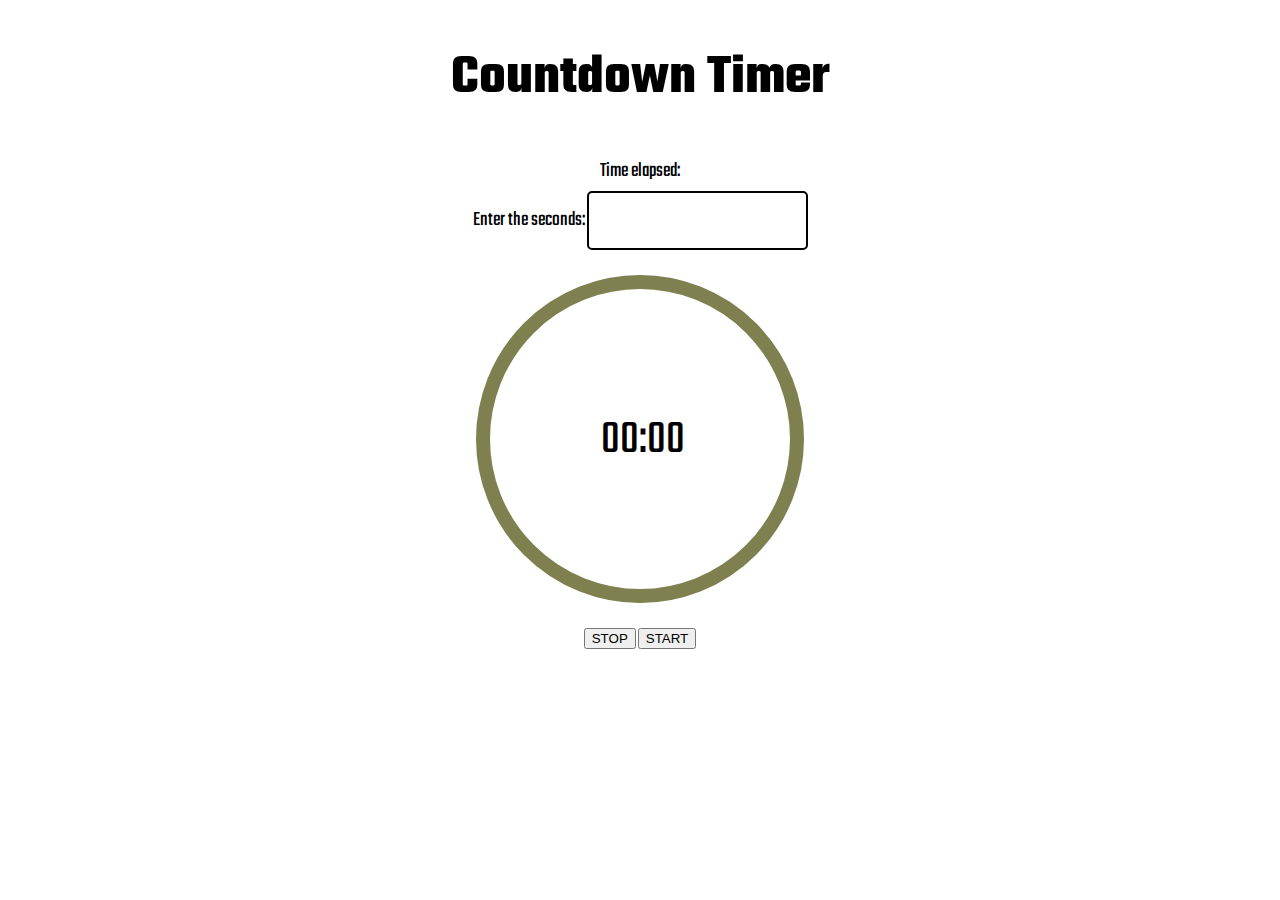
==== workshop/exercise-2-mini-boss/index.html @ 889034be "countown timer part 1" ====
<!DOCTYPE html>
<html lang="en">
  <head>
    <meta charset="UTF-8" />
    <meta name="viewport" content="width=device-width, initial-scale=1.0" />
    <meta http-equiv="X-UA-Compatible" content="ie=edge" />
    <title>Countdown Timer</title>
    <link
      href="https://fonts.googleapis.com/css?family=Teko&display=swap"
      rel="stylesheet"
    />
    <link rel="stylesheet" type="text/css" href="./styles.css" />
  </head>
  <body>
    <h1 class="title">Countdown Timer</h1>
    <div class="container">
        <section class="current-time">
            <p class="current-time__text">Time elapsed:<span id="timer"></span></p>
        </section class="current-time">
        <section class="time-selection">
                <label class="time-selection__label" for="seconds-input">Enter the seconds:</label>
                <input class="time-selection__input" name="seconds-input" id="seconds-input" type="number" pattern="[0-9]+" required/>
        </section>
        <section class="clock-wrapper">
            <div class="clock">
                <span class="clock__time"></span>
            </div>
        </section>
        <section class="user-controller">
            <button class="user-controller_stop" type="button">STOP</button>
            <button class="user-controller_start" type="button">START</button>
        </section>
    </div>
    <script src="./script.js"></script>
  </body>
</html>
---- workshop/exercise-2-mini-boss/styles.css ----
body,
p {
  margin: 0;
  font-family: "Teko", sans-serif;
  font-size: 1em;
}

.title {
  font-size: 3.5em;
  text-align: center;
  opacity: 1;
  animation: flicker 1s ease-in-out 5;
}

@keyframes flicker {
  50% {
    opacity: 0;
    color: rgb(128, 128, 8);
  }
}

.container {
  margin: 0 60px;
  display: grid;
  grid-template-rows: 1fr;
  justify-items: center;
  grid-gap: 5px;
}
/*---CURRENT TIME---*/
.current-time__text {
  font-size: 1.3em;
}

/*---TIME INPUT---*/
.time-selection__input {
  padding: 20px;
  border: 2px solid black;
  border-radius: 5px;
}

.time-selection__label {
  margin: 0;
  font-size: 1.3em;
}

/*---CLOCK---*/

.clock {
  margin: 20px;
  width: 300px;
  height: 300px;
  border-radius: 50%;
  border: 14px solid #7f804f;
  position: relative;
}

.clock__time {
  font-size: 3em;
  position: absolute;
  top: 39%;
  left: 37%;
}
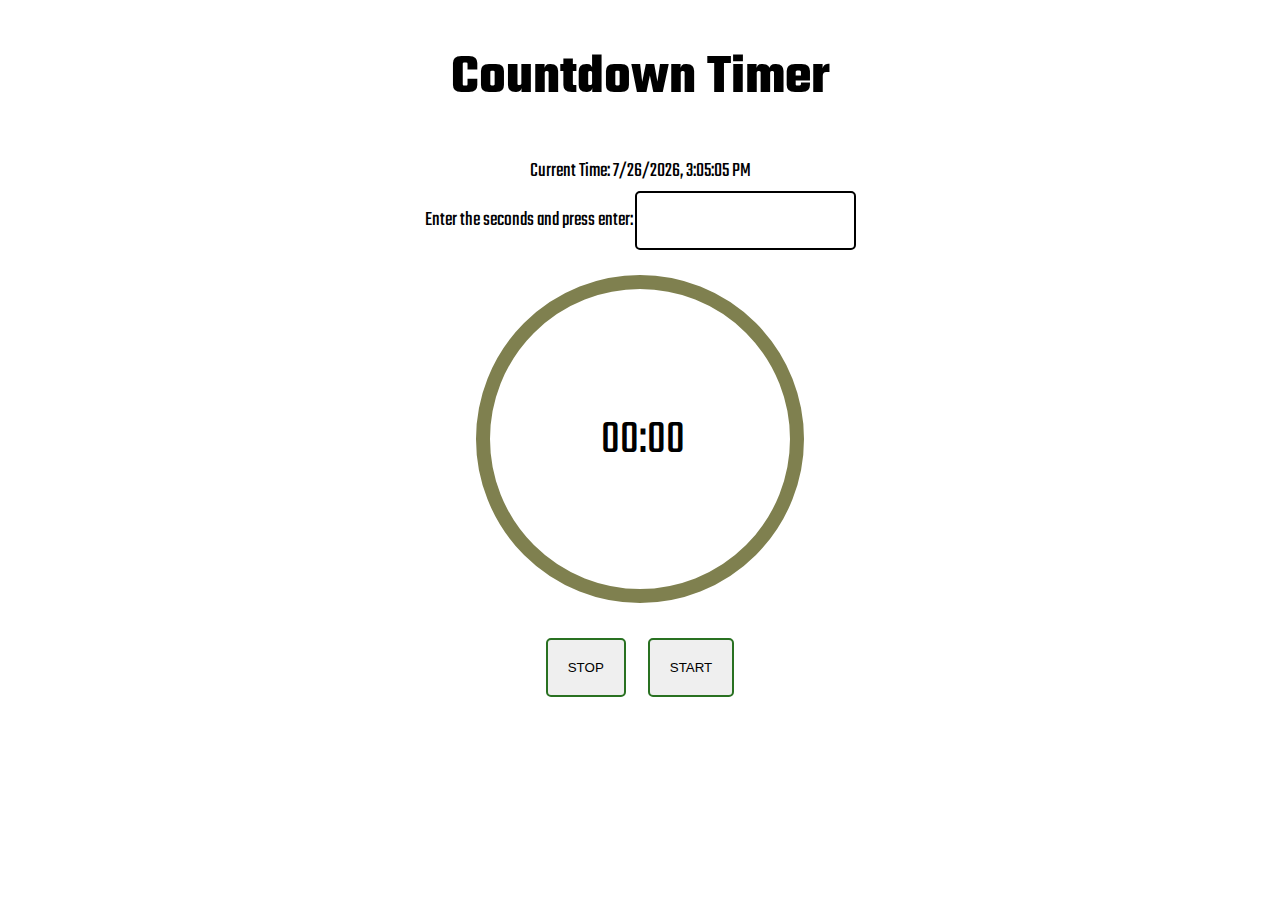
==== commit 22f14846: "not allow user input to be less than 1" ====
--- a/workshop/exercise-2-mini-boss/index.html
+++ b/workshop/exercise-2-mini-boss/index.html
@@ -15,10 +15,10 @@
     <h1 class="title">Countdown Timer</h1>
     <div class="container">
         <section class="current-time">
-            <p class="current-time__text">Time elapsed:<span id="timer"></span></p>
+            <p class="current-time__text">Current Time: <span id="timer"></span></p>
         </section class="current-time">
         <section class="time-selection">
-                <label class="time-selection__label" for="seconds-input">Enter the seconds:</label>
+                <label class="time-selection__label" for="seconds-input">Enter the seconds and press enter:</label>
                 <input class="time-selection__input" name="seconds-input" id="seconds-input" type="number" pattern="[0-9]+" required/>
         </section>
         <section class="clock-wrapper">
--- a/workshop/exercise-2-mini-boss/styles.css
+++ b/workshop/exercise-2-mini-boss/styles.css
@@ -60,3 +60,11 @@
   top: 39%;
   left: 37%;
 }
+
+.user-controller_stop,
+.user-controller_start {
+  padding: 20px;
+  border: 2px solid #297121;
+  border-radius: 5px;
+  margin: 10px;
+}
